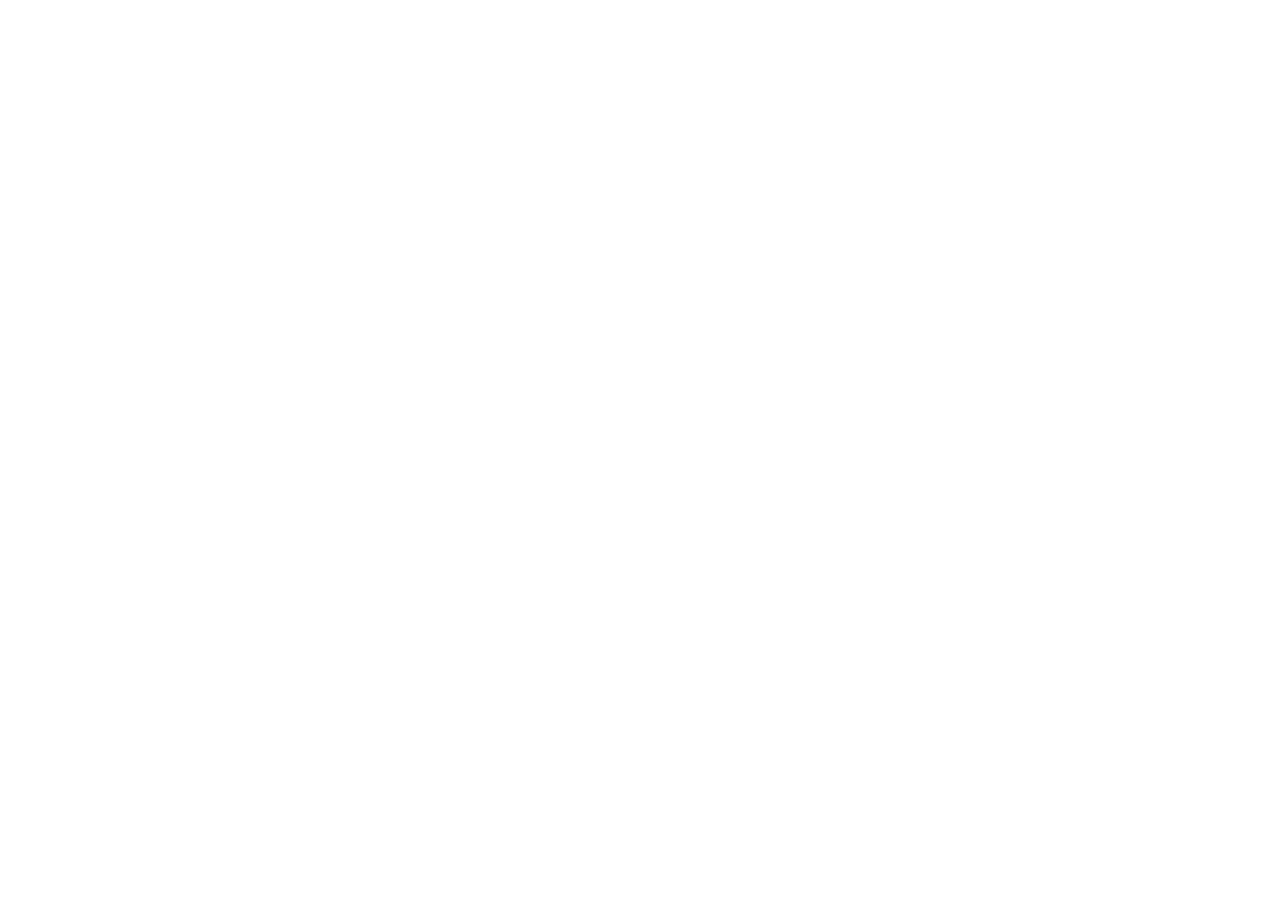
==== index.html @ 4bb88dd8 "Primeiro commit do html" ====
<!DOCTYPE html>
<html lang="en">
<head>
    <meta charset="UTF-8">
    <meta name="viewport" content="width=device-width, initial-scale=1.0">
    <title>Feedback</title>
</head>
<body>
    
</body>
</html>
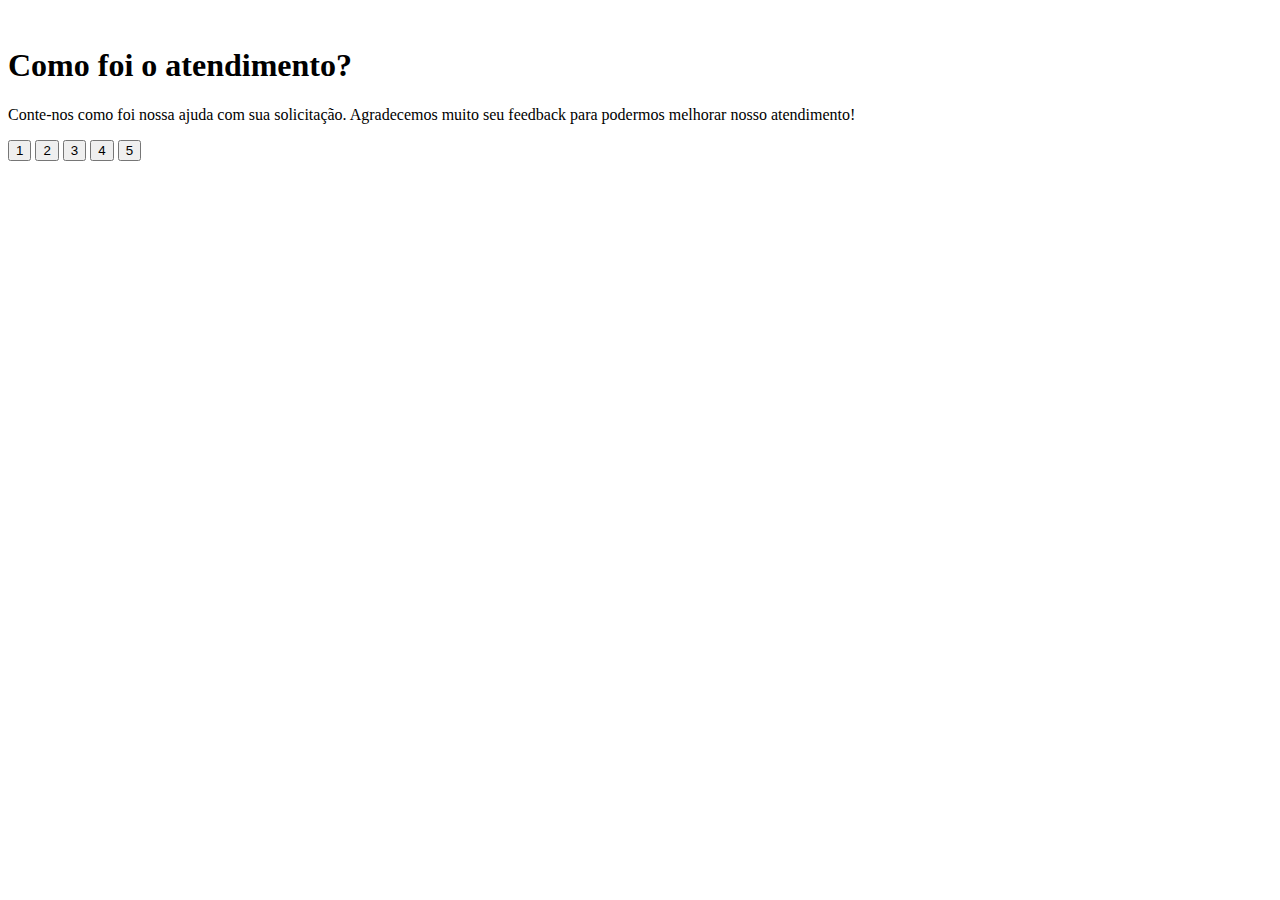
==== commit 3182a8e2: "segundo commit do html" ====
--- a/index.html
+++ b/index.html
@@ -3,9 +3,24 @@
 <head>
     <meta charset="UTF-8">
     <meta name="viewport" content="width=device-width, initial-scale=1.0">
-    <title>Feedback</title>
+    <title>Document</title>
 </head>
 <body>
-    
+    <div class="card">
+        <div>
+            <img src="./images/icon-star.svg" alt="">
+        </div>
+
+        <h1>Como foi o atendimento?</h1>
+        <p>Conte-nos como foi nossa ajuda com sua solicitação. Agradecemos muito seu feedback para podermos melhorar nosso atendimento!</p>
+
+        <div>
+            <button>1</button>
+            <button>2</button>
+            <button>3</button>
+            <button>4</button>
+            <button>5</button>
+        </div>
+    </div>
 </body>
 </html>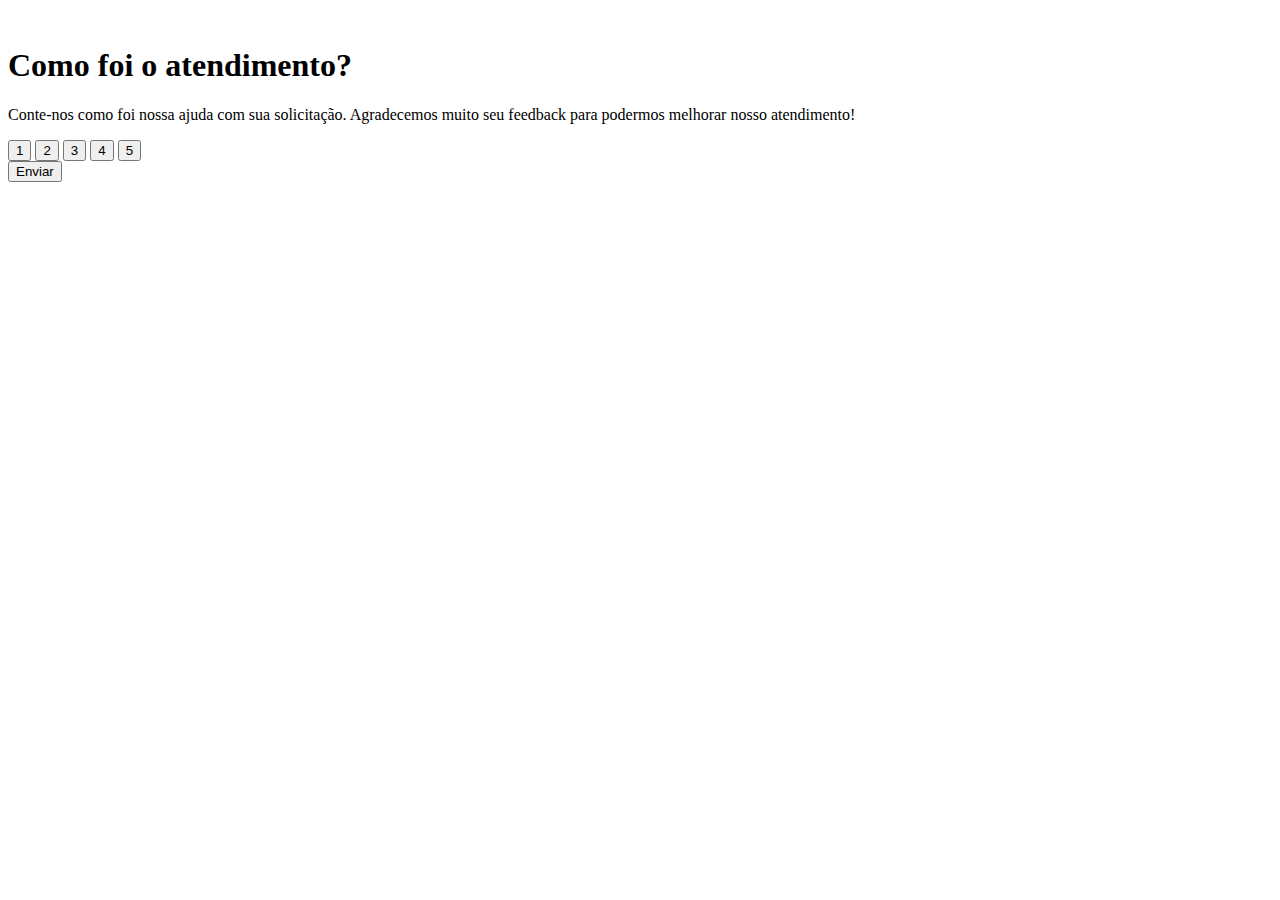
==== commit 93109301: "terceiro commit do html" ====
--- a/index.html
+++ b/index.html
@@ -7,20 +7,22 @@
 </head>
 <body>
     <div class="card">
-        <div>
+        <div class="estrela">
             <img src="./images/icon-star.svg" alt="">
         </div>
 
         <h1>Como foi o atendimento?</h1>
         <p>Conte-nos como foi nossa ajuda com sua solicitação. Agradecemos muito seu feedback para podermos melhorar nosso atendimento!</p>
 
-        <div>
+        <div class="notas">
             <button>1</button>
             <button>2</button>
             <button>3</button>
             <button>4</button>
             <button>5</button>
         </div>
+
+        <button>Enviar</button>
     </div>
 </body>
 </html>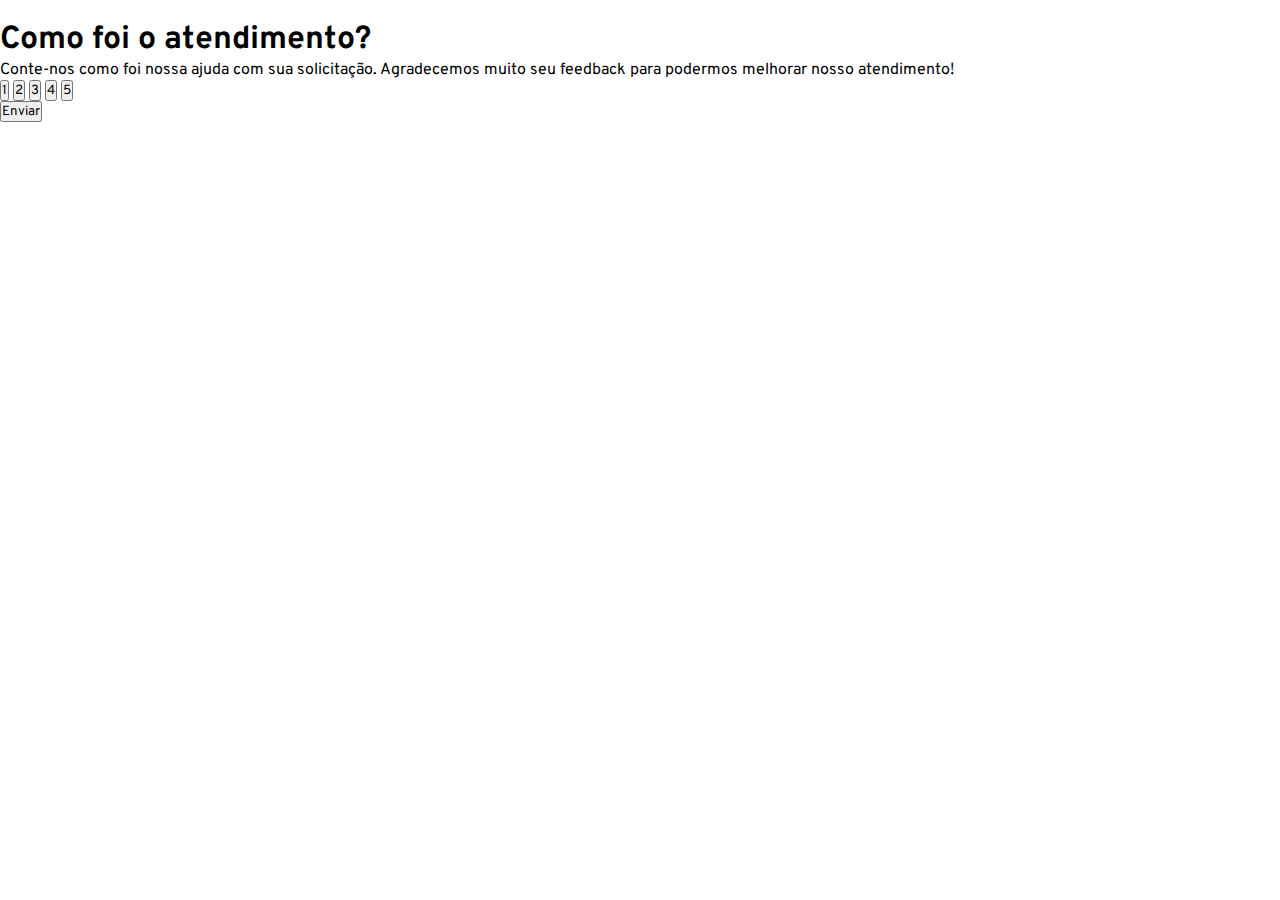
==== commit 8972d8b6: "quarto commit do html e primeiro commit do css" ====
--- a/index.html
+++ b/index.html
@@ -1,7 +1,10 @@
 <!DOCTYPE html>
 <html lang="en">
 <head>
-    <meta charset="UTF-8">
+    <link rel="stylesheet" href="style.css">
+    <link rel="preconnect" href="https://fonts.googleapis.com">
+    <link rel="preconnect" href="https://fonts.gstatic.com" crossorigin>
+    <link href="https://fonts.googleapis.com/css2?family=Overpass:ital,wght@0,100..900;1,100..900&display=swap" rel="stylesheet">
     <meta name="viewport" content="width=device-width, initial-scale=1.0">
     <title>Document</title>
 </head>
--- a/style.css
+++ b/style.css
@@ -0,0 +1,6 @@
+* {
+    margin: 0;
+    padding: 0;
+    box-sizing: border-box;
+    font-family: "Overpass", sans-serif;
+}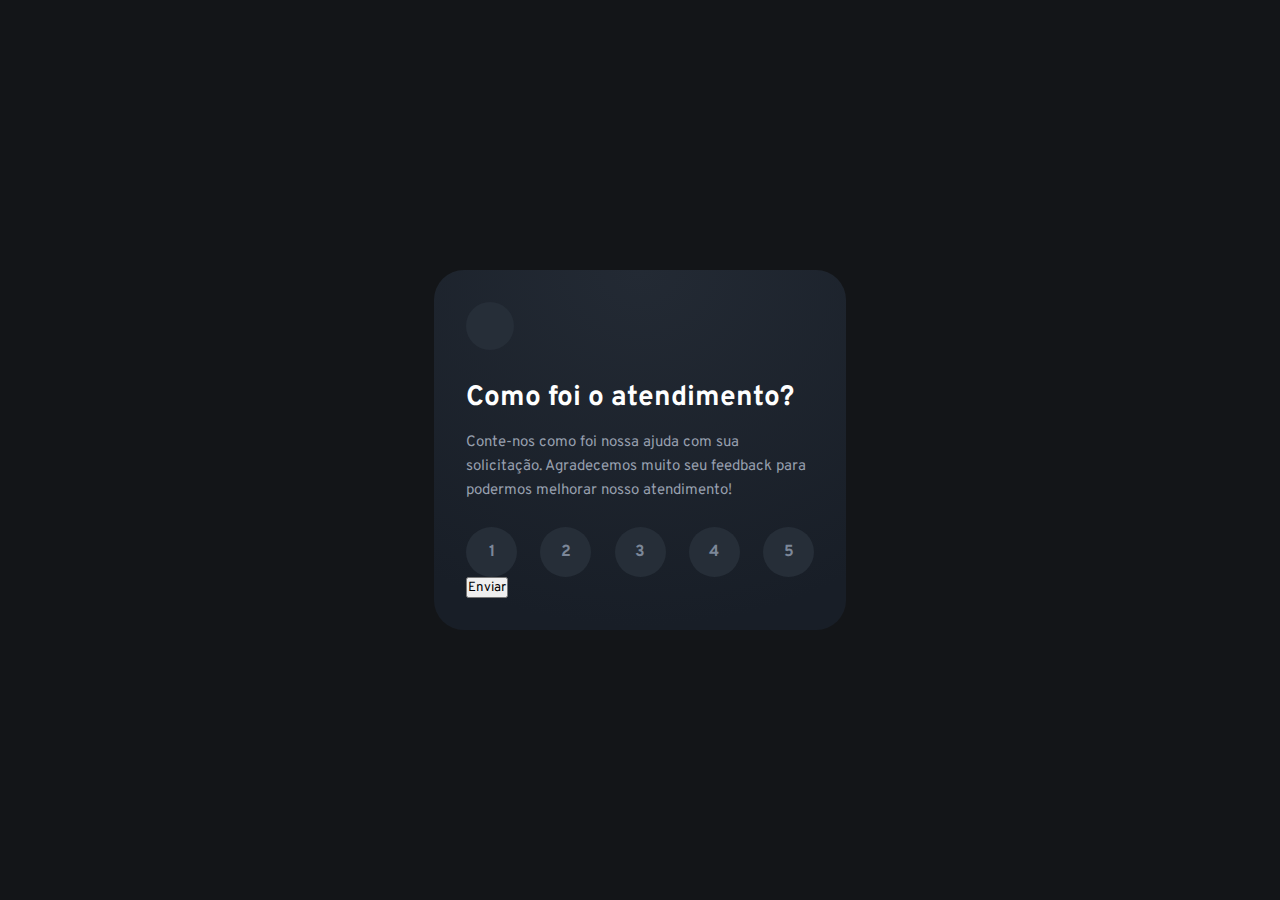
==== commit acf22889: "quinto commit do css" ====
--- a/index.html
+++ b/index.html
@@ -17,7 +17,7 @@
         <h1>Como foi o atendimento?</h1>
         <p>Conte-nos como foi nossa ajuda com sua solicitação. Agradecemos muito seu feedback para podermos melhorar nosso atendimento!</p>
 
-        <div class="notas">
+        <div class="botoes">
             <button>1</button>
             <button>2</button>
             <button>3</button>
--- a/style.css
+++ b/style.css
@@ -3,4 +3,78 @@
     padding: 0;
     box-sizing: border-box;
     font-family: "Overpass", sans-serif;
+    -webkit-font-smoothing: antialiased
+}
+
+:root {
+    --dark-blue: #262e38;
+    --light-gray: #969fad;
+    --medium-gray: #7c8798;
+    --orange: #fc7614;
+    --white: #ffff;
+    --very-dark-blue: #131518;
+    --black-gradient: radial-gradient(98.96% 98.96% at 50% 0%, #232a34 0%, #181e27 100%);
+
+}
+
+body { 
+    background-color: var(--very-dark-blue);
+    height: 100svh;
+    display: flex;
+    justify-content: center;
+    align-items: center;
+}
+
+.card {
+    background: var(--black-gradient);
+    max-width: 412px;
+    padding: 32px;
+    border-radius: 30px;
+}
+
+.card h1{
+    color: var(--white);
+    font-size: 28px;
+    margin-bottom: 15px;
+
+}
+
+.card p {
+    color: var(--light-gray);
+    font-size: 15px;
+    line-height: 24px;
+    margin-bottom: 24px;
+}
+
+.estrela {
+    background-color: var(--dark-blue);
+    width: 48px ;
+    height: 48px;
+    display: flex;
+    justify-content: center;
+    align-items: center;
+    border-radius: 50%;
+    margin-bottom: 30px;
+}
+
+.botoes {
+    display: flex;
+    justify-content: space-between;
+}
+
+.botoes button {
+    width: 51px;
+    height: 50px;
+    font-size: 16px;
+    font-weight: 700;
+    line-height: 24px;
+    border-radius: 50%;
+    border: none;
+    color: var(--medium-gray);
+    background-color: var(--dark-blue);
+
+}
+
+.botoes button:hover {
+    
 }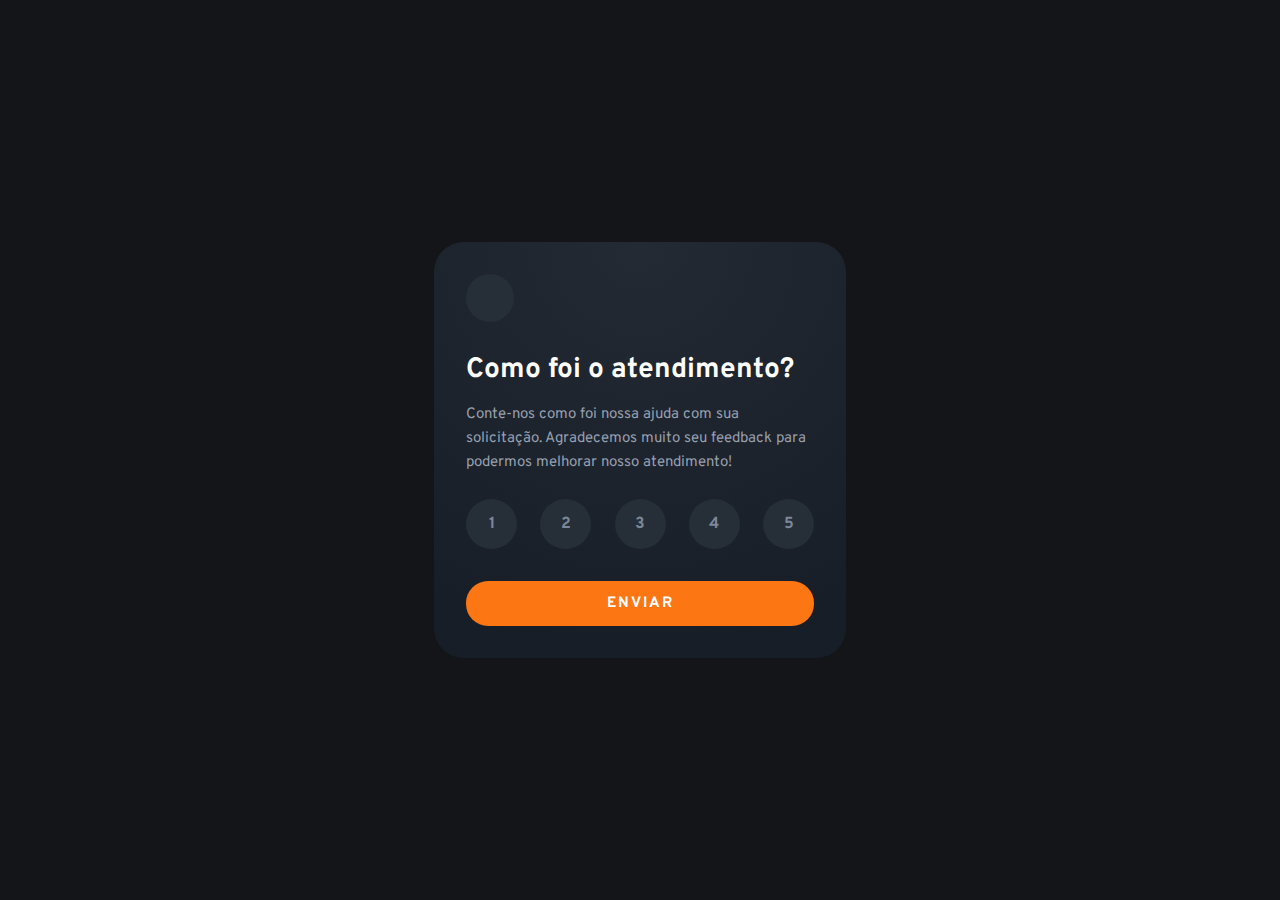
==== commit 54c25f9d: "sétimo commit do css e quinto commit do html" ====
--- a/index.html
+++ b/index.html
@@ -25,7 +25,7 @@
             <button>5</button>
         </div>
 
-        <button>Enviar</button>
+        <a href="">Enviar</a>
     </div>
 </body>
 </html>--- a/style.css
+++ b/style.css
@@ -60,6 +60,7 @@
 .botoes {
     display: flex;
     justify-content: space-between;
+    margin-bottom: 32px;
 }
 
 .botoes button {
@@ -71,10 +72,43 @@
     border-radius: 50%;
     border: none;
     color: var(--medium-gray);
-    background-color: var(--dark-blue);
+    background-color: var(--dark-blue); 
+    transition: all ease-in-out 0.3s;
 
 }
 
 .botoes button:hover {
+    color: var(--white);
+    background-color: var(--orange);
+    cursor: pointer;
+}
+
+.botoes button:focus {
+    color: var(--white);
+    background-color: var(--light-gray);
+}
+
+.card > a {
+    display: block;
+    width: 100%;
+    padding: 13px;
+    background-color: var(--orange);
+    border: none;
+    border-radius: 22px;
     
+    font-size: 15px;
+    font-weight: 700;
+    text-transform: uppercase;
+    letter-spacing: 2px;
+    color: var(--white);
+    transition: all ease-in-out 0.3s;
+    text-align: center;
+    text-decoration: none;
+
+}
+
+.card > a:hover {
+    color: var(--orange);
+    background-color: var(--white);
+    cursor: pointer;
 }